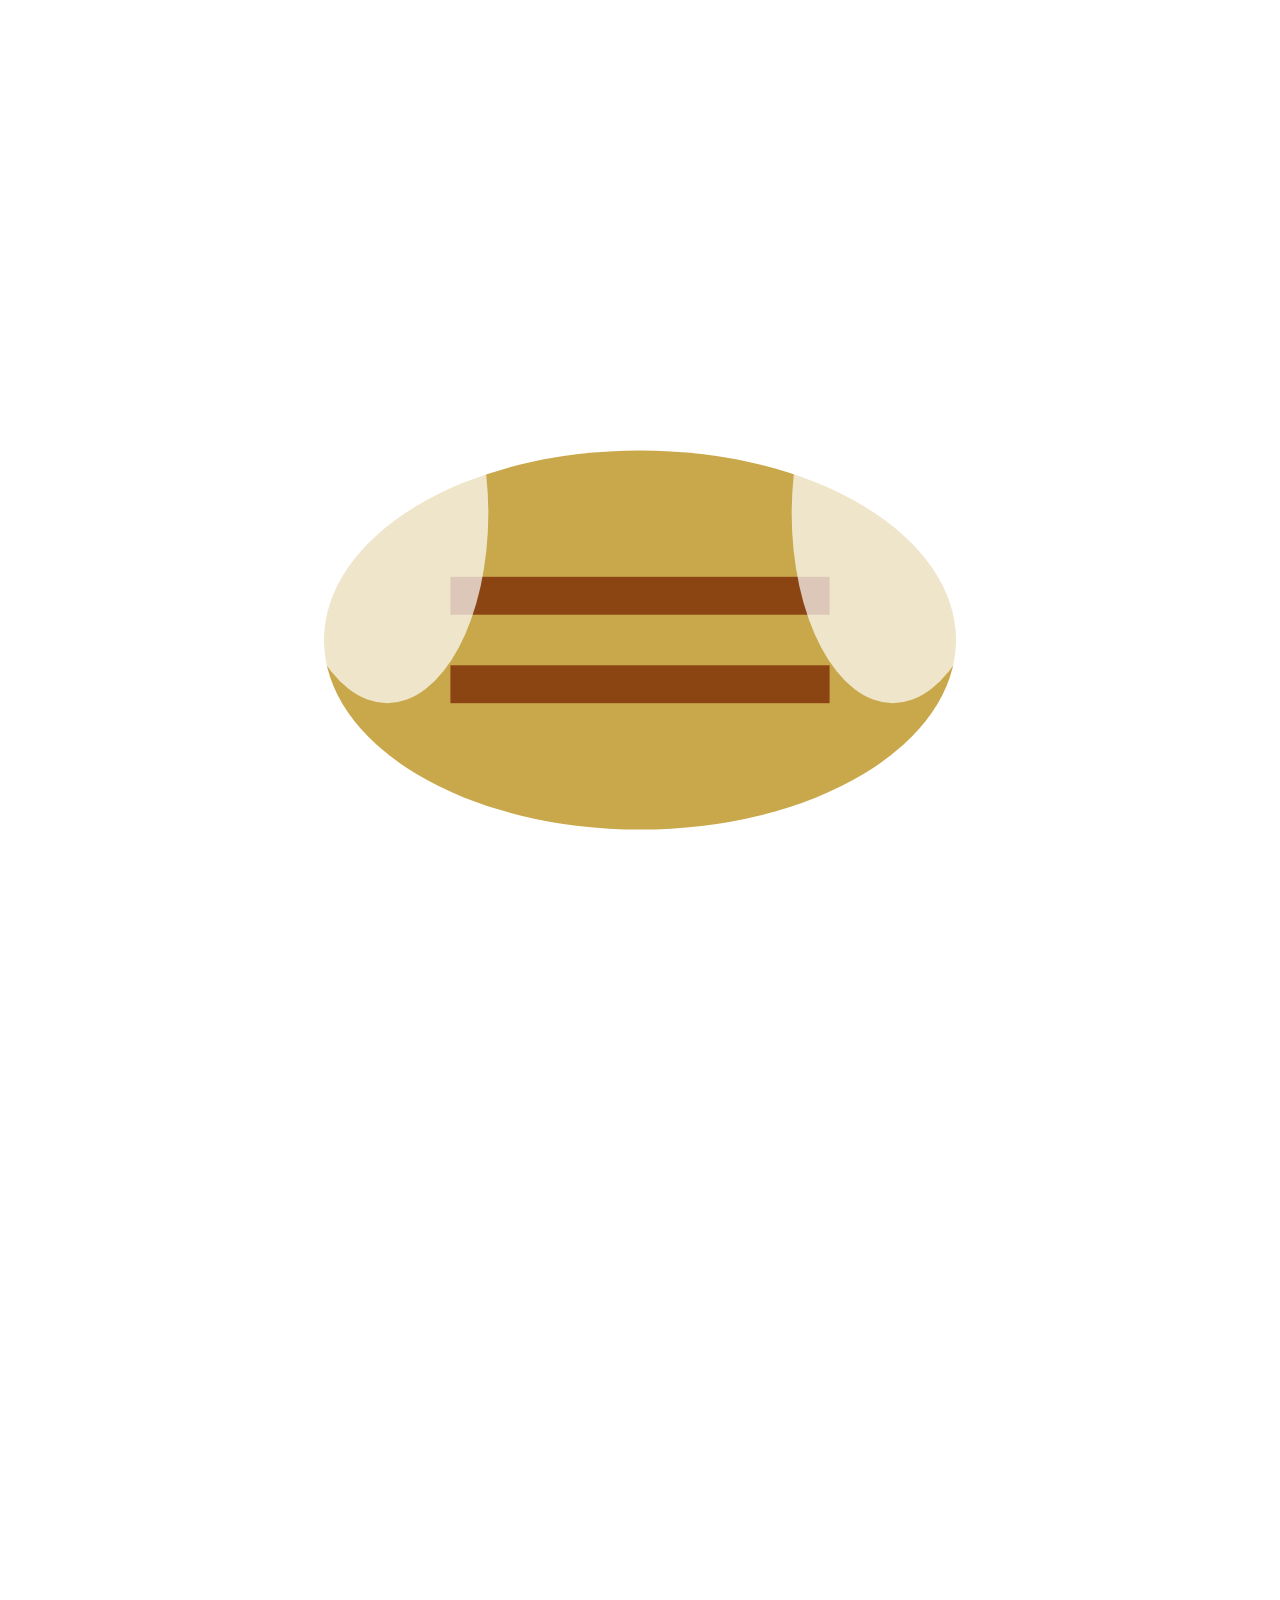
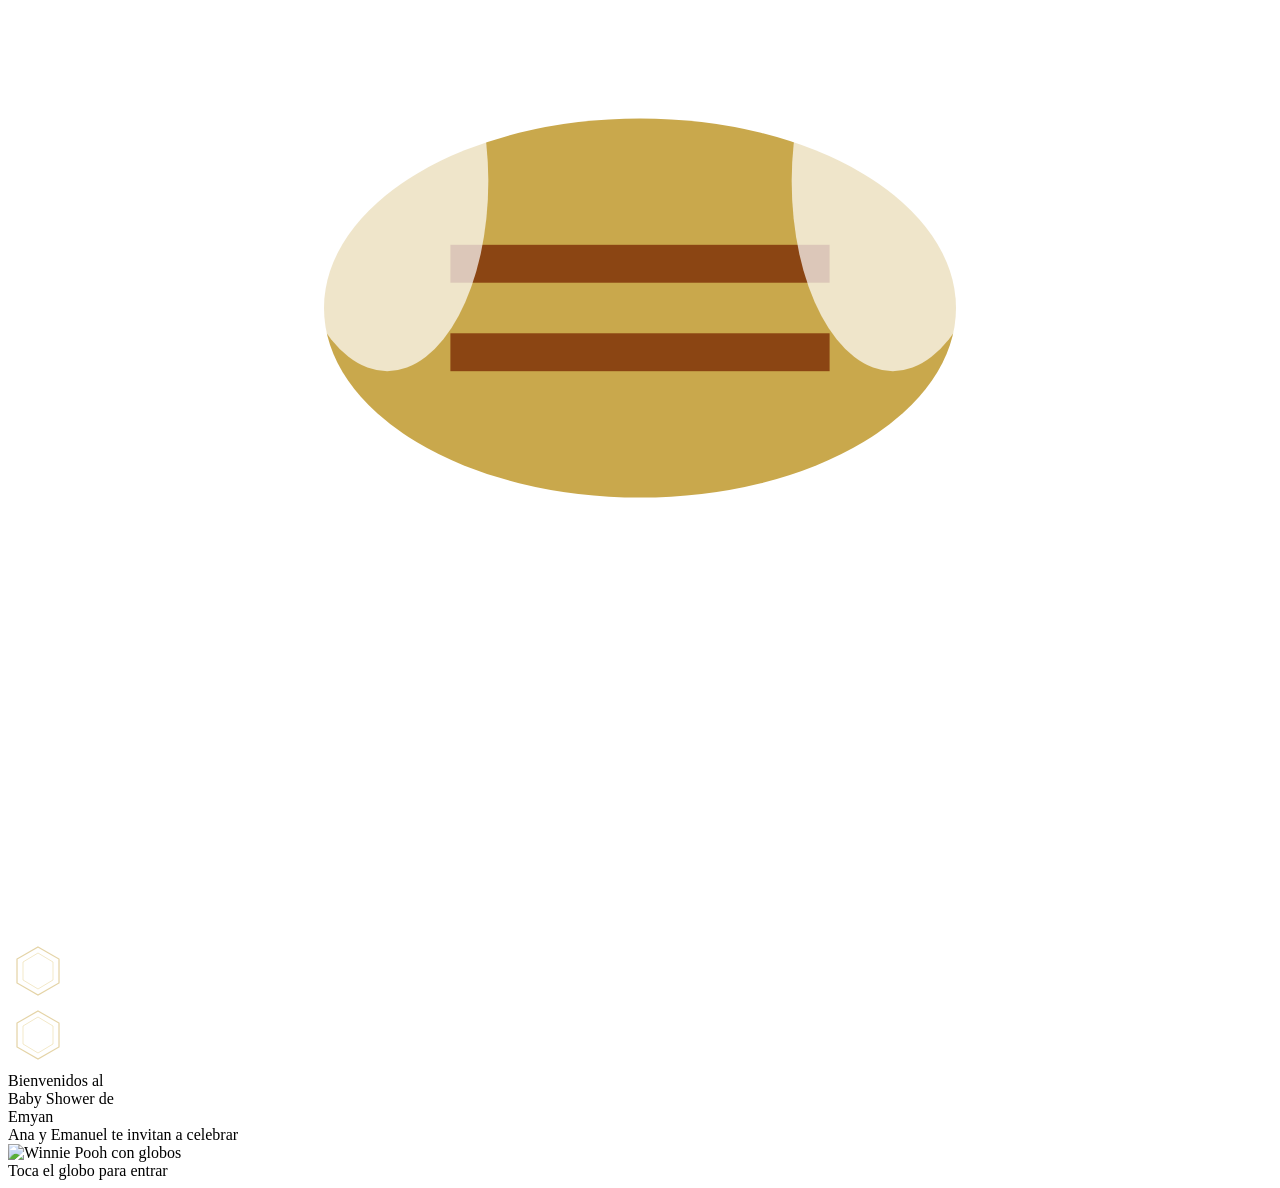
==== index.html @ 2e576af4 "Add files via upload" ====
<!DOCTYPE html>
<html lang="es">

<head>
    <meta charset="UTF-8">
    <meta name="viewport" content="width=device-width, initial-scale=1.0">
    <title>Baby Shower - Bienvenida</title>
    <link
        href="https://fonts.googleapis.com/css2?family=Playfair+Display:wght@400;700&family=Lato:wght@300;400&family=Pacifico&family=Satisfy&display=swap"
        rel="stylesheet">
    <link rel="stylesheet" href="public/css/index.css">
</head>

<body>
    <!-- Abejitas decorativas -->
    <div class="bee bee1">
        <svg viewBox="0 0 100 100" xmlns="http://www.w3.org/2000/svg">
            <ellipse cx="50" cy="50" rx="25" ry="15" fill="#c9a84c" />
            <rect x="35" y="45" width="30" height="3" fill="#8B4513" />
            <rect x="35" y="52" width="30" height="3" fill="#8B4513" />
            <ellipse cx="30" cy="40" rx="8" ry="15" fill="rgba(255,255,255,0.7)" />
            <ellipse cx="70" cy="40" rx="8" ry="15" fill="rgba(255,255,255,0.7)" />
        </svg>
    </div>

    <div class="bee bee2">
        <svg viewBox="0 0 100 100" xmlns="http://www.w3.org/2000/svg">
            <ellipse cx="50" cy="50" rx="25" ry="15" fill="#c9a84c" />
            <rect x="35" y="45" width="30" height="3" fill="#8B4513" />
            <rect x="35" y="52" width="30" height="3" fill="#8B4513" />
            <ellipse cx="30" cy="40" rx="8" ry="15" fill="rgba(255,255,255,0.7)" />
            <ellipse cx="70" cy="40" rx="8" ry="15" fill="rgba(255,255,255,0.7)" />
        </svg>
    </div>

    <!-- Panales decorativos -->
    <div class="honeycomb honeycomb-left">
        <svg width="60" height="60" viewBox="0 0 100 100" xmlns="http://www.w3.org/2000/svg">
            <polygon points="50,5 85,25 85,65 50,85 15,65 15,25" fill="none" stroke="#c9a84c" stroke-width="2"
                opacity="0.5" />
            <polygon points="50,15 75,30 75,60 50,75 25,60 25,30" fill="none" stroke="#e2c97e" stroke-width="1"
                opacity="0.7" />
        </svg>
    </div>

    <div class="honeycomb honeycomb-right">
        <svg width="60" height="60" viewBox="0 0 100 100" xmlns="http://www.w3.org/2000/svg">
            <polygon points="50,5 85,25 85,65 50,85 15,65 15,25" fill="none" stroke="#c9a84c" stroke-width="2"
                opacity="0.5" />
            <polygon points="50,15 75,30 75,60 50,75 25,60 25,30" fill="none" stroke="#e2c97e" stroke-width="1"
                opacity="0.7" />
        </svg>
    </div>

    <div class="welcome-container">
        <div class="welcome-text">Bienvenidos al</div>
        <div class="baby-shower-text">
            Baby Shower de
        </div>
        <div class="name">Emyan</div>
        <div class="invitation-text">Ana y Emanuel te invitan a celebrar</div>

        <div class="pooh-container" onclick="startTransition()">
            <img src="public/images/pooh2_clean.png" alt="Winnie Pooh con globos" class="pooh-image" id="poohImage">
        </div>

        <div class="click-text">Toca el globo para entrar</div>
    </div>

    <script src="public/js/index.js"></script>
</body>

</html>
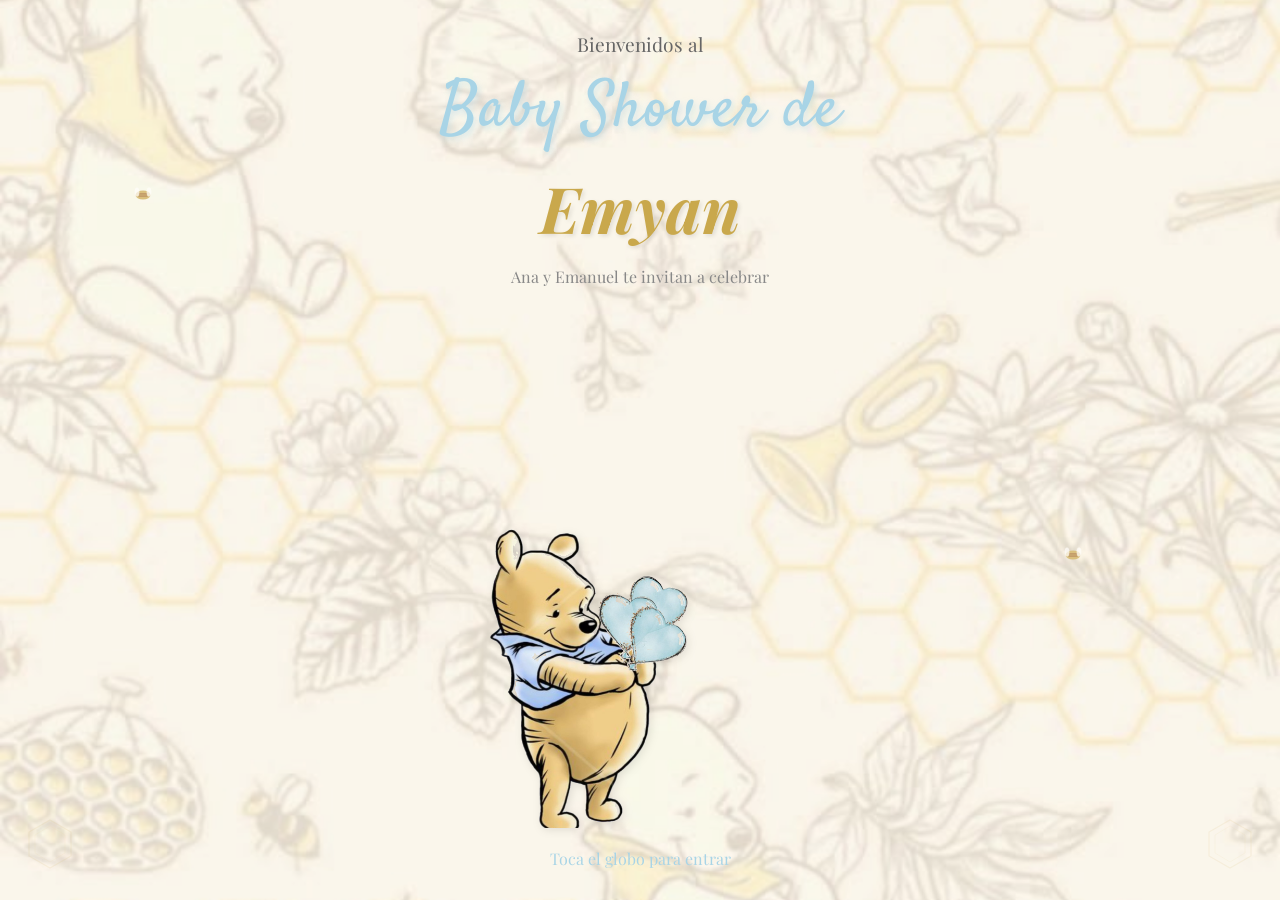
==== commit 94d1c8de: "Update index.html" ====
--- a/index.html
+++ b/index.html
@@ -8,7 +8,7 @@
     <link
         href="https://fonts.googleapis.com/css2?family=Playfair+Display:wght@400;700&family=Lato:wght@300;400&family=Pacifico&family=Satisfy&display=swap"
         rel="stylesheet">
-    <link rel="stylesheet" href="public/css/index.css">
+    <link rel="stylesheet" href="css/index.css">
 </head>
 
 <body>
@@ -61,13 +61,13 @@
         <div class="invitation-text">Ana y Emanuel te invitan a celebrar</div>
 
         <div class="pooh-container" onclick="startTransition()">
-            <img src="public/images/pooh2_clean.png" alt="Winnie Pooh con globos" class="pooh-image" id="poohImage">
+            <img src="images/pooh2_clean.png" alt="Winnie Pooh con globos" class="pooh-image" id="poohImage">
         </div>
 
         <div class="click-text">Toca el globo para entrar</div>
     </div>
 
-    <script src="public/js/index.js"></script>
+    <script src="js/index.js"></script>
 </body>
 
 </html>
--- a/css/index.css
+++ b/css/index.css
@@ -0,0 +1,377 @@
+* {
+    margin: 0;
+    padding: 0;
+    box-sizing: border-box;
+}
+
+body {
+    font-family: 'Lato', sans-serif;
+    background: url('../images/fondo.jpg.jpg') center center/cover no-repeat, linear-gradient(135deg, #fef9f0 0%, #f5ead8 100%);
+    min-height: 100vh;
+    display: flex;
+    flex-direction: column;
+    justify-content: center;
+    align-items: center;
+    overflow: hidden;
+    position: relative;
+}
+
+body::before {
+    content: '';
+    position: absolute;
+    top: 0;
+    left: 0;
+    right: 0;
+    bottom: 0;
+    background: rgba(254, 249, 240, 0.3);
+    z-index: 1;
+}
+
+.welcome-container {
+    font-family: 'Playfair Display', serif;
+    text-align: center;
+    z-index: 10;
+    animation: fadeIn 1s ease-in;
+}
+
+.welcome-text {
+    font-family: 'Playfair Display', serif;
+    font-size: 1.2rem;
+    color: #666;
+    font-weight: 300;
+    margin-bottom: 0.5rem;
+}
+
+.baby-shower-text {
+    display: flex;
+    align-items: center;
+    justify-content: center;
+    gap: 0.5rem;
+    font-family: 'Satisfy', cursive;
+    font-size: 4rem;
+    color: #a8d4e6;
+    font-weight: 400;
+    margin-bottom: 0.5rem;
+    text-shadow: 2px 3px 6px rgba(168, 212, 230, 0.4);
+    letter-spacing: 1px;
+}
+
+.baby-pooh-image {
+    width: 80px;
+    height: 80px;
+    object-fit: contain;
+    vertical-align: middle;
+}
+
+.name {
+    font-family: 'Playfair Display', serif;
+    font-size: 4rem;
+    color: #c9a84c;
+    font-style: italic;
+    font-weight: 700;
+    margin-bottom: 1rem;
+    text-shadow: 2px 2px 4px rgba(0, 0, 0, 0.1);
+}
+
+.invitation-text {
+    font-size: 1rem;
+    color: #888;
+    margin-bottom: 0.5rem;
+}
+
+.pooh-container {
+    margin: 0.5rem 0 0 0;
+    cursor: pointer;
+    transition: transform 0.3s ease;
+    background: none !important;
+    background-color: transparent !important;
+    border: none !important;
+    box-shadow: none !important;
+}
+
+.pooh-container:hover {
+    transform: scale(1.05);
+}
+
+.pooh-image {
+    width: 300px;
+    height: auto;
+    max-width: 80vw;
+    background: transparent;
+    mix-blend-mode: multiply;
+    filter: drop-shadow(2px 2px 4px rgba(0, 0, 0, 0.1));
+}
+
+img[src="poooh.png"] {
+    background: transparent !important;
+    mix-blend-mode: multiply;
+    -webkit-mask-image: none;
+}
+
+.click-text {
+    font-size: 1rem;
+    color: #a8d4e6;
+    margin-top: 1rem;
+    animation: blink 2s infinite;
+}
+
+@keyframes blink {
+    0%, 50% {
+        opacity: 1;
+    }
+    51%, 100% {
+        opacity: 0.3;
+    }
+}
+
+@keyframes fadeIn {
+    from {
+        opacity: 0;
+        transform: translateY(20px);
+    }
+    to {
+        opacity: 1;
+        transform: translateY(0);
+    }
+}
+
+@keyframes flyUp {
+    to {
+        transform: translateY(-100vh) scale(0.5);
+        opacity: 0;
+    }
+}
+
+.bee {
+    position: absolute;
+    width: 30px;
+    height: 30px;
+    animation: float 6s ease-in-out infinite;
+}
+
+.bee1 {
+    top: 20%;
+    left: 10%;
+    animation-delay: 0s;
+}
+
+.bee2 {
+    top: 60%;
+    right: 15%;
+    animation-delay: 2s;
+}
+
+@keyframes float {
+    0%, 100% {
+        transform: translateY(0px) rotate(0deg);
+    }
+    50% {
+        transform: translateY(-20px) rotate(5deg);
+    }
+}
+
+.honeycomb {
+    position: absolute;
+    bottom: 20px;
+    opacity: 0.3;
+}
+
+.honeycomb-left {
+    left: 20px;
+}
+
+.honeycomb-right {
+    right: 20px;
+}
+
+.balloon {
+    position: absolute;
+    border-radius: 50%;
+    opacity: 0;
+    animation: balloonRise ease-out forwards;
+    box-shadow: 0 4px 8px rgba(0, 0, 0, 0.2);
+    z-index: 5;
+}
+
+.balloon-small {
+    width: 40px;
+    height: 55px;
+}
+
+.balloon-medium {
+    width: 60px;
+    height: 80px;
+}
+
+.balloon-large {
+    width: 80px;
+    height: 105px;
+}
+
+.balloon-blue {
+    background: radial-gradient(ellipse at 30% 30%, #bfdbfe, #a8d4e6);
+}
+
+.balloon-gold {
+    background: radial-gradient(ellipse at 30% 30%, #e2c97e, #c9a84c);
+}
+
+.balloon-beige {
+    background: radial-gradient(ellipse at 30% 30%, #fef9f0, #f5ead8);
+}
+
+.balloon-light-blue {
+    background: radial-gradient(ellipse at 30% 30%, #dbeafe, #93c5fd);
+}
+
+.balloon-cream {
+    background: radial-gradient(ellipse at 30% 30%, #fffbeb, #fef3c7);
+}
+
+.balloon::after {
+    display: none;
+}
+
+@keyframes balloonRise {
+    0% {
+        transform: translateY(100vh) rotate(0deg);
+        opacity: 0;
+    }
+    5% {
+        opacity: 0.9;
+    }
+    80% {
+        opacity: 0.9;
+    }
+    100% {
+        transform: translateY(-50vh) rotate(10deg);
+        opacity: 0;
+    }
+}
+
+@keyframes balloonRiseSlow {
+    0% {
+        transform: translateY(100vh) rotate(0deg);
+        opacity: 0;
+    }
+    8% {
+        opacity: 0.8;
+    }
+    75% {
+        opacity: 0.8;
+    }
+    100% {
+        transform: translateY(-60vh) rotate(-8deg);
+        opacity: 0;
+    }
+}
+
+@keyframes balloonRiseFast {
+    0% {
+        transform: translateY(100vh) rotate(0deg);
+        opacity: 0;
+    }
+    3% {
+        opacity: 0.9;
+    }
+    85% {
+        opacity: 0.9;
+    }
+    100% {
+        transform: translateY(-40vh) rotate(15deg);
+        opacity: 0;
+    }
+}
+
+@media (max-width: 768px) {
+    .name {
+        font-size: 3rem;
+    }
+
+    .baby-shower-text {
+        font-size: 2rem;
+    }
+
+    .welcome-text {
+        font-size: 1rem;
+    }
+
+    .pooh-image {
+        width: 260px;
+    }
+
+    .baby-pooh-image {
+        width: 60px;
+        height: 60px;
+    }
+}
+
+@media (max-width: 480px) {
+    .name {
+        font-size: 2.4rem;
+    }
+
+    .baby-shower-text {
+        font-size: 1.6rem;
+    }
+
+    .welcome-text {
+        font-size: 0.9rem;
+    }
+
+    .invitation-text {
+        font-size: 0.85rem;
+    }
+
+    .click-text {
+        font-size: 0.85rem;
+    }
+
+    .pooh-image {
+        width: 220px;
+    }
+
+    .baby-pooh-image {
+        width: 50px;
+        height: 50px;
+    }
+
+    .welcome-container {
+        padding: 0 1rem;
+    }
+}
+
+@media (max-width: 360px) {
+    .name {
+        font-size: 2rem;
+    }
+
+    .baby-shower-text {
+        font-size: 1.3rem;
+    }
+
+    .welcome-text {
+        font-size: 0.85rem;
+    }
+
+    .invitation-text {
+        font-size: 0.8rem;
+    }
+
+    .click-text {
+        font-size: 0.8rem;
+    }
+
+    .pooh-image {
+        width: 180px;
+    }
+
+    .baby-pooh-image {
+        width: 40px;
+        height: 40px;
+    }
+
+    .welcome-container {
+        padding: 0 0.8rem;
+    }
+}
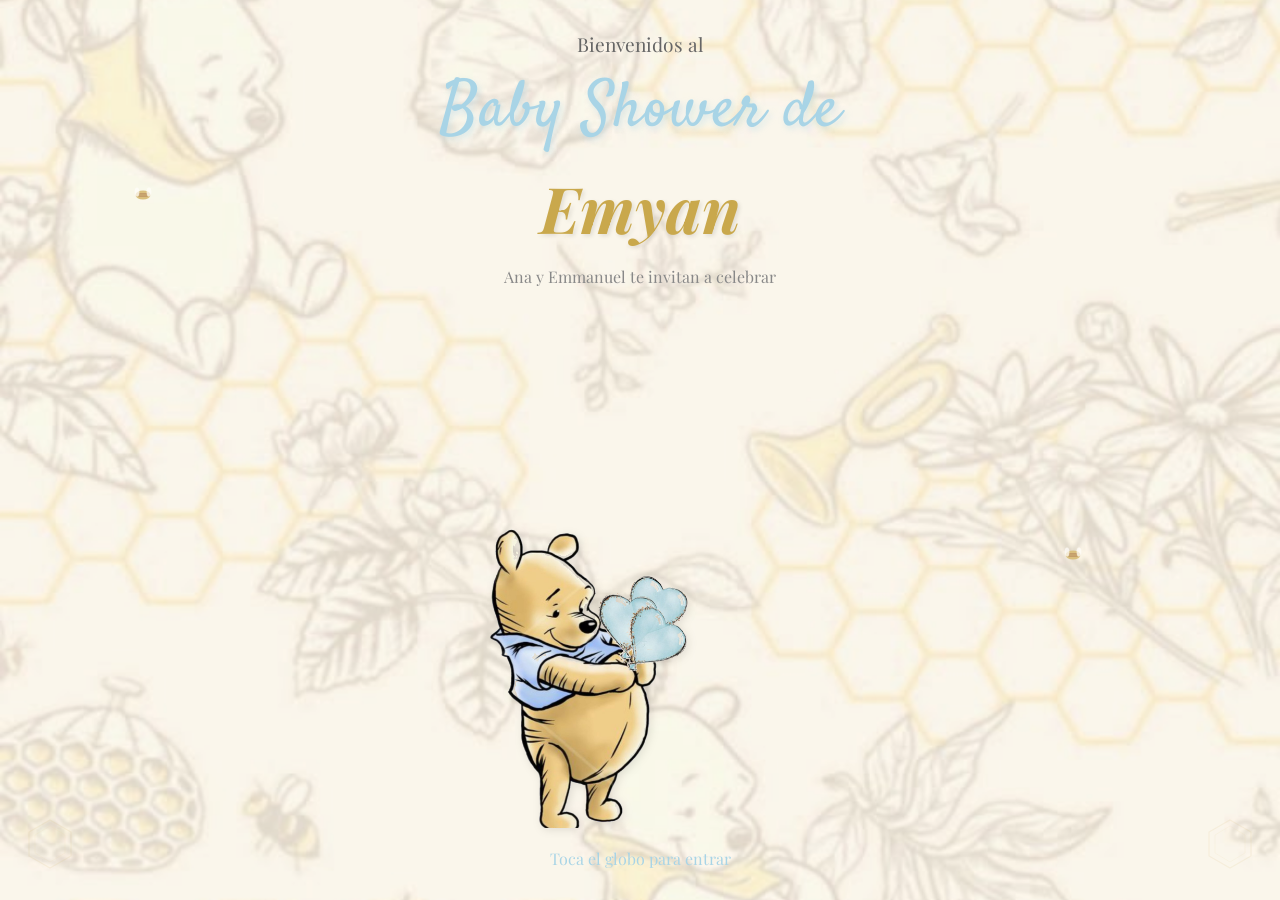
==== commit 4bca393e: "Fix HTML formatting and update invitation text" ====
--- a/index.html
+++ b/index.html
@@ -58,7 +58,7 @@
             Baby Shower de
         </div>
         <div class="name">Emyan</div>
-        <div class="invitation-text">Ana y Emanuel te invitan a celebrar</div>
+        <div class="invitation-text">Ana y Emmanuel te invitan a celebrar</div>
 
         <div class="pooh-container" onclick="startTransition()">
             <img src="images/pooh2_clean.png" alt="Winnie Pooh con globos" class="pooh-image" id="poohImage">
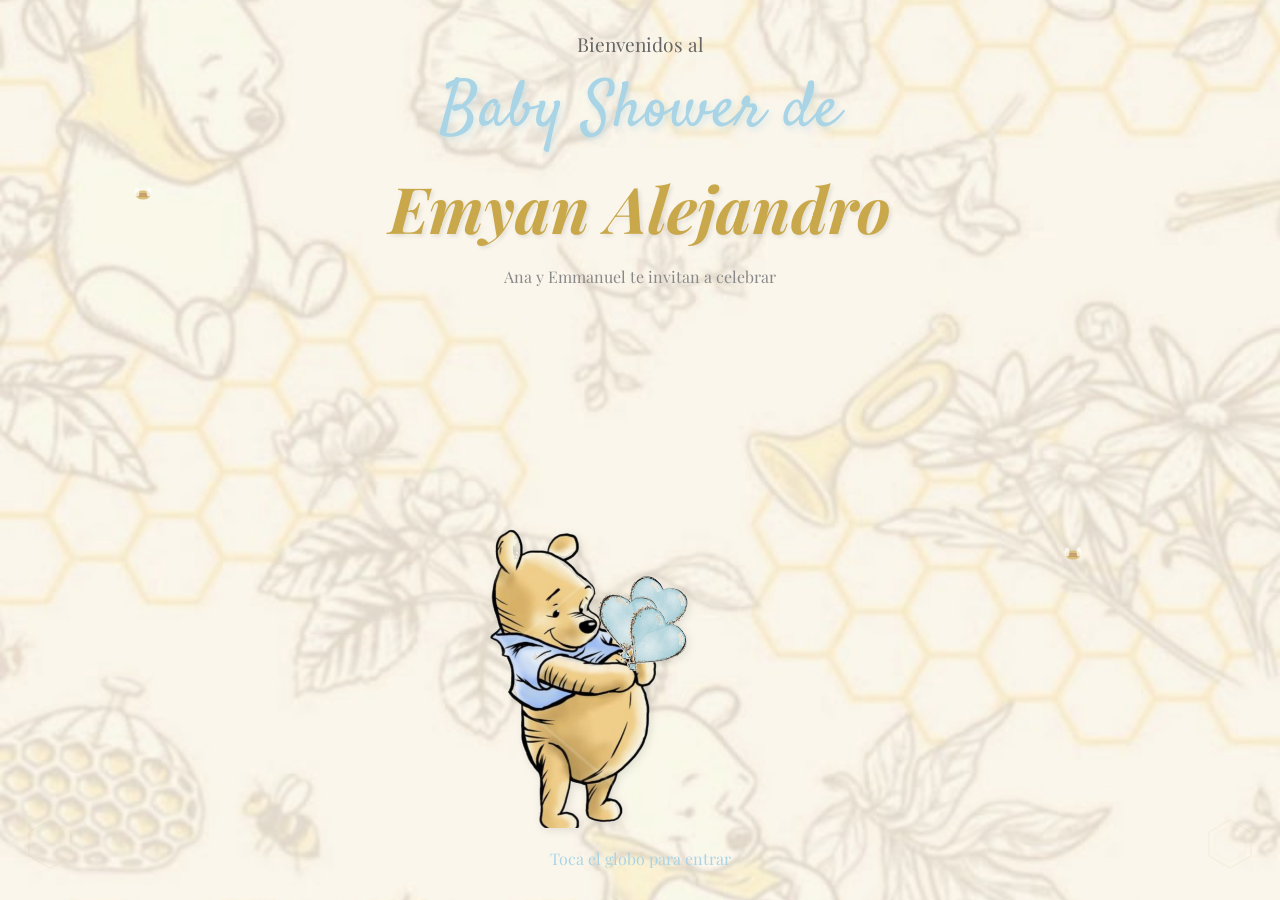
==== commit d8090286: "Update baby shower invitation details" ====
--- a/index.html
+++ b/index.html
@@ -57,7 +57,7 @@
         <div class="baby-shower-text">
             Baby Shower de
         </div>
-        <div class="name">Emyan</div>
+        <div class="name">Emyan Alejandro</div>
         <div class="invitation-text">Ana y Emmanuel te invitan a celebrar</div>
 
         <div class="pooh-container" onclick="startTransition()">
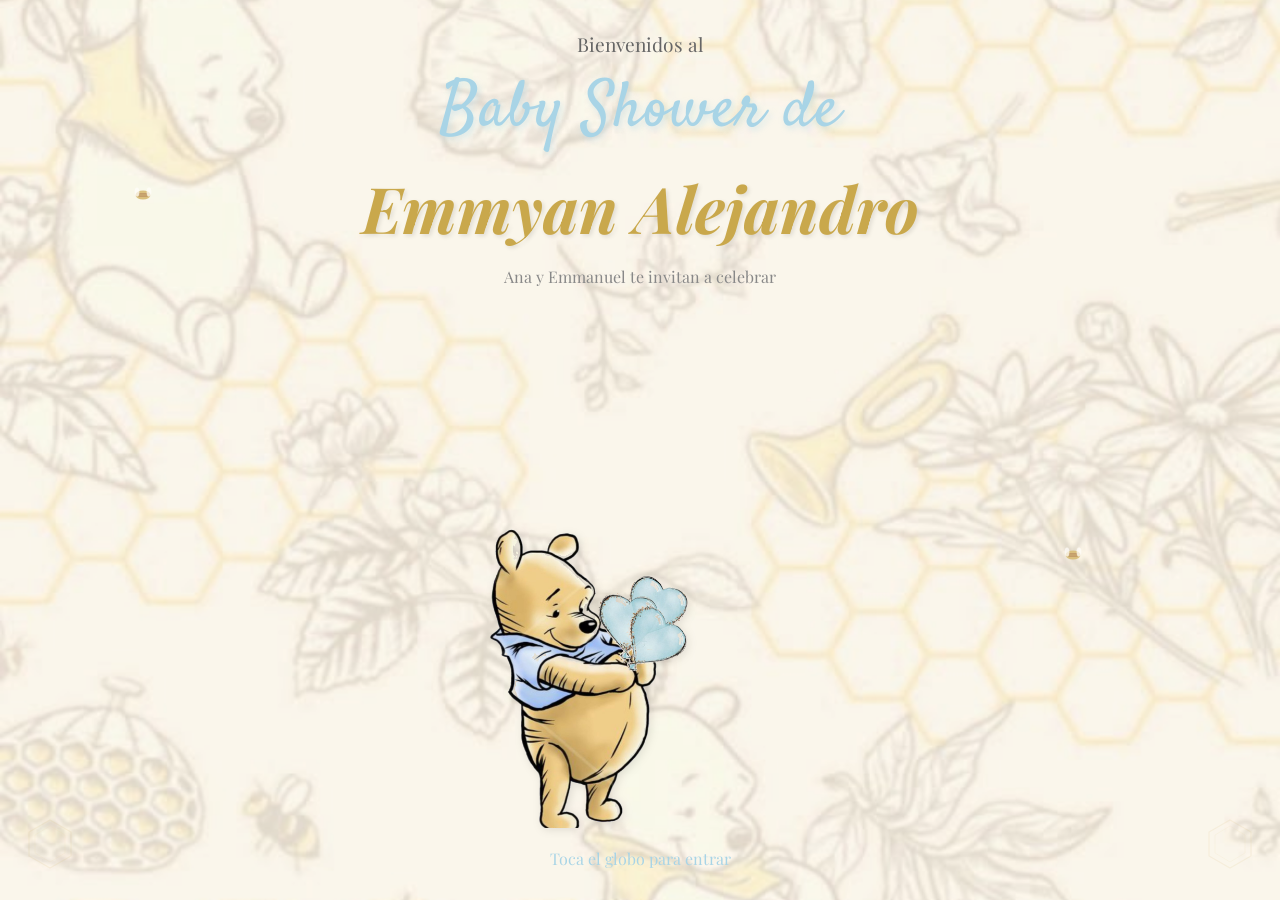
==== commit d2c7147c: "Fix HTML formatting and update name spelling" ====
--- a/index.html
+++ b/index.html
@@ -57,7 +57,7 @@
         <div class="baby-shower-text">
             Baby Shower de
         </div>
-        <div class="name">Emyan Alejandro</div>
+        <div class="name">Emmyan Alejandro</div>
         <div class="invitation-text">Ana y Emmanuel te invitan a celebrar</div>
 
         <div class="pooh-container" onclick="startTransition()">
